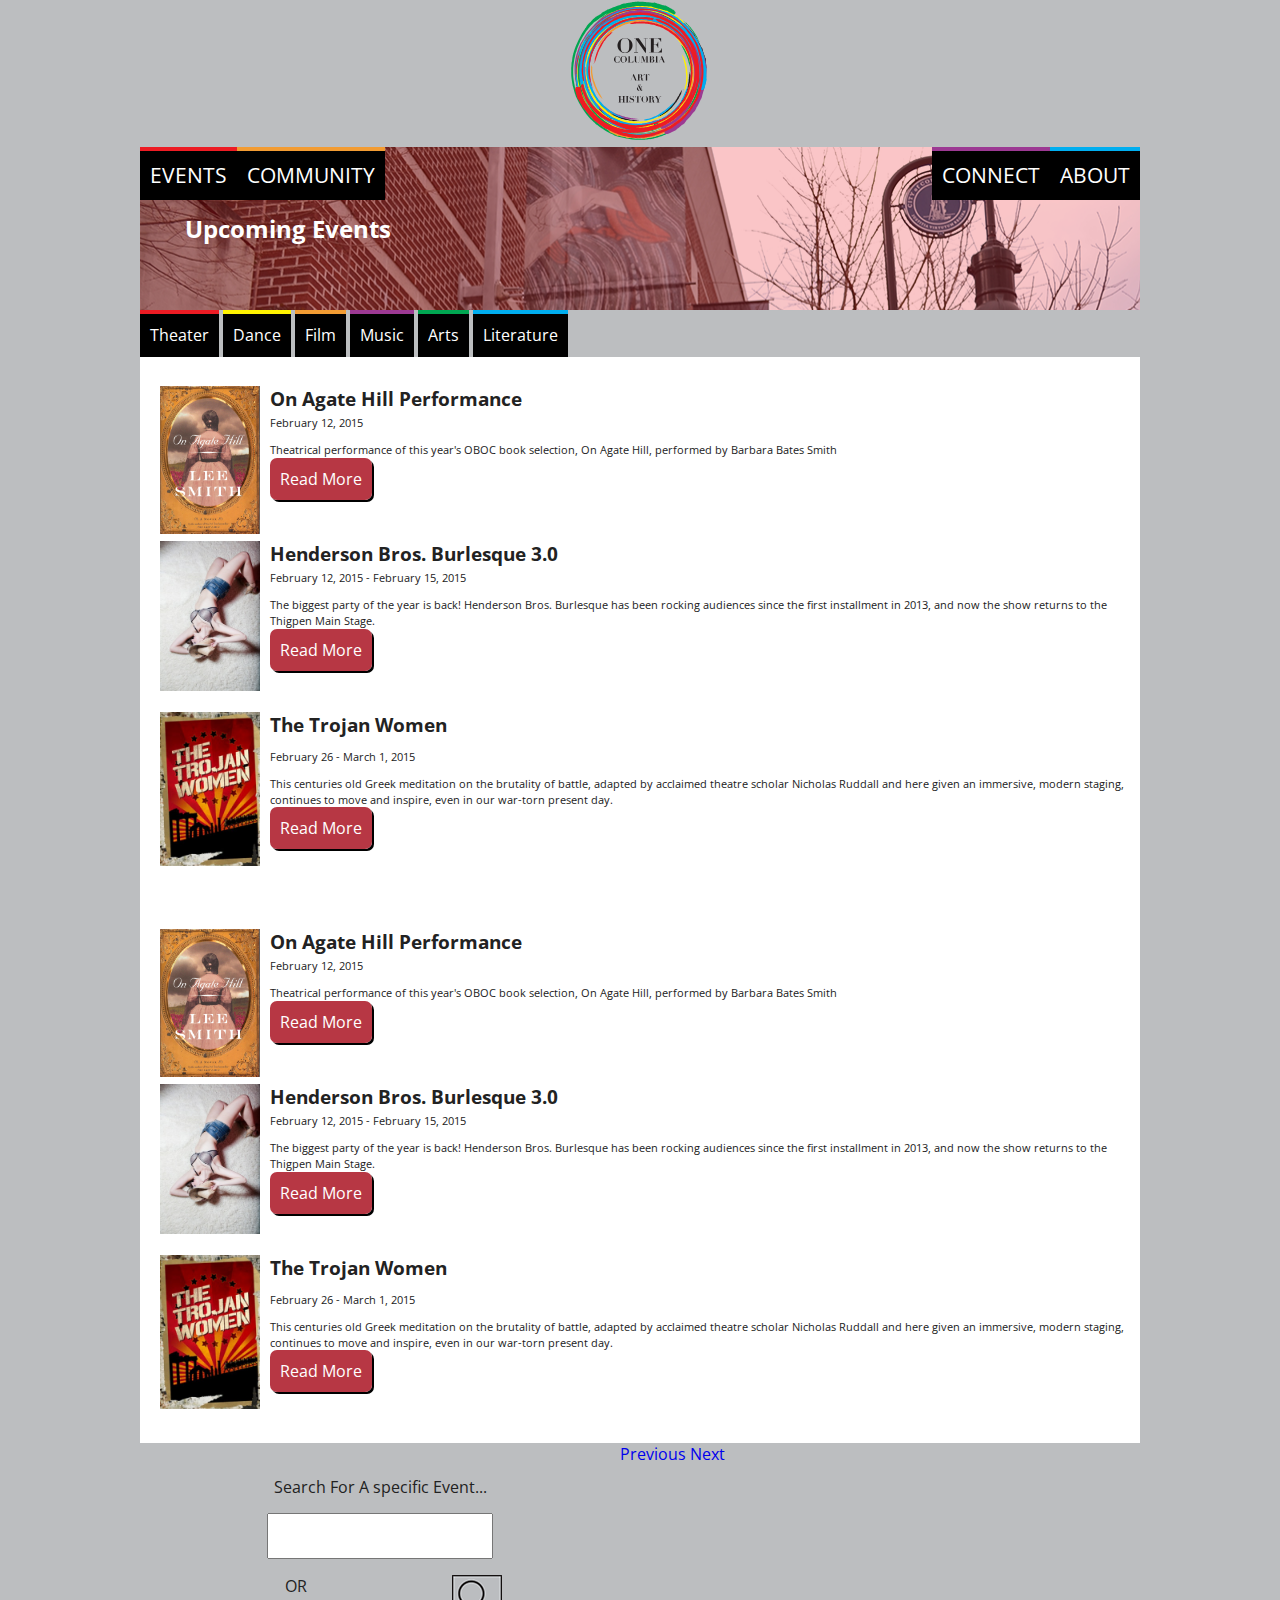
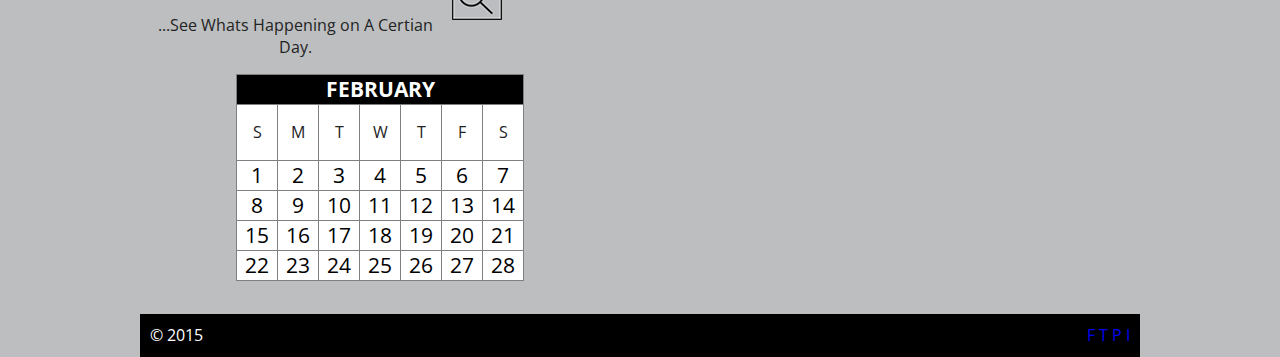
==== events.html @ 357963f2 "Almost finished home page and started event page" ====
<!doctype html>
<html class="no-js" lang="">
    <head>
        <meta charset="utf-8">
        <meta http-equiv="X-UA-Compatible" content="IE=edge">
        <title></title>
        <meta name="description" content="">
        <meta name="viewport" content="width=device-width, initial-scale=1">

        <link rel="apple-touch-icon" href="apple-touch-icon.png">
        <!-- Place favicon.ico in the root directory -->

        <link rel="stylesheet" href="css/normalize.css">
        <link rel="stylesheet" href="css/main.css">
        <link href='http://fonts.googleapis.com/css?family=Open+Sans:700,400' rel='stylesheet' type='text/css'>
        

        <script src="js/vendor/modernizr-2.8.3.min.js"></script>
    </head>
    <body>
        <!--[if lt IE 8]>
            <p class="browserupgrade">You are using an <strong>outdated</strong> browser. Please <a href="http://browsehappy.com/">upgrade your browser</a> to improve your experience.</p>
        <![endif]-->

        <!-- Add your site or application content here -->
                <header>
            
            <h1 class="logo"><a href="index.html">One Columbia Art and History</a></h1>

                <nav class="mainnav">

                    <div> <a href="#" class="menuButton" id="menuButton">MENU</a></div>

                        <ul class="menuHide">
                            
                            <li class="left red top"><a href="events.html">EVENTS</a></li>
                            <li class="left orange top2"><a href="#">COMMUNITY</a></li>
                            <li class="right blue top3"><a href="#">ABOUT</a></li>
                            <li class="right purple top4"><a href="#">CONNECT</a></li>

                        </ul>
                    
                </nav>

        </header>

        <main>

        <div class="eventhead">
            
        <h2>Upcoming Events</h2>
        </div>

        <nav class="upcomingnav">

                            <div> <a href="#" class="menuButton2" id="menuButton2">Search by Categories</a></div>

                                <ul class="menuHide2">
                                    
                                    <li class="red "><a href="#">Theater</a></li>

                                    <li class="yellow"><a href="#">Dance</a></li>

                                    <li class="orange "><a href="#">Film</a></li>

                                    <li class="purple"><a href="#">Music</a></li>

                                    <li class="green"><a href="#">Arts</a></li>

                                    <li class="blue"><a href="#">Literature</a></li>

                                </ul>

                        </nav>


                        <div class="upcomingevents ">

                            <div class="onagate">
                                
                                <img src="img/onagate.jpg">

                                <div>

                                    <h3>On Agate Hill Performance</h3>

                                    <p>February 12, 2015</p>

                                    <p>Theatrical performance of this year's OBOC book selection, 
                                    On Agate Hill, performed by Barbara Bates Smith</p>

                                    <a href="onagate.html" class="button">Read More</a>

                                </div>

                            </div>

                            <div class="henderson">
                                
                                <img src="img/daystilledited_category.jpg">

                                <div>

                                    <h3>Henderson Bros. Burlesque 3.0</h3>

                                    <p>February 12, 2015 - February 15, 2015</p>

                                    <p>The biggest party of the year is back! 
                                    Henderson Bros. Burlesque has been rocking audiences since
                                    the first installment in 2013, and now the show returns to
                                    the Thigpen Main Stage.</p>

                                    <a href="#" class="button">Read More</a>

                                </div>

                            </div>

                            <div class="trojan">
                                
                                <img src="img/tj-poster-200px_category.jpg">

                                <div>

                                    <h3>The Trojan Women</h3>

                                    <p>February 26 - March 1, 2015</p>

                                    <p>This centuries old Greek meditation on the brutality of battle, adapted by acclaimed theatre scholar Nicholas Ruddall and here given an immersive, modern staging, continues to move and inspire, even in our war-torn present day.</p>

                                    <a href="#" class="button">Read More</a>

                                </div>

                            </div>

                        </div>

                        
                        <div class="upcomingevents ">

                            <div class="onagate">
                                
                                <img src="img/onagate.jpg">

                                <div>

                                    <h3>On Agate Hill Performance</h3>

                                    <p>February 12, 2015</p>

                                    <p>Theatrical performance of this year's OBOC book selection, 
                                    On Agate Hill, performed by Barbara Bates Smith</p>

                                    <a href="onagate.html" class="button">Read More</a>

                                </div>

                            </div>

                            <div class="henderson">
                                
                                <img src="img/daystilledited_category.jpg">

                                <div>

                                    <h3>Henderson Bros. Burlesque 3.0</h3>

                                    <p>February 12, 2015 - February 15, 2015</p>

                                    <p>The biggest party of the year is back! 
                                    Henderson Bros. Burlesque has been rocking audiences since
                                    the first installment in 2013, and now the show returns to
                                    the Thigpen Main Stage.</p>

                                    <a href="#" class="button">Read More</a>

                                </div>

                            </div>

                            <div class="trojan">
                                
                                <img src="img/tj-poster-200px_category.jpg">

                                <div>

                                    <h3>The Trojan Women</h3>

                                    <p>February 26 - March 1, 2015</p>

                                    <p>This centuries old Greek meditation on the brutality of battle, adapted by acclaimed theatre scholar Nicholas Ruddall and here given an immersive, modern staging, continues to move and inspire, even in our war-torn present day.</p>

                                    <a href="#" class="button">Read More</a>

                                </div>

                            </div>

                        </div>

        <div class="search">

                        <label for="search">Search For A specific Event...</label> 
                        <br>

                    <div class="bar">
                        
                        <input type="text" id="search" name="search">
                        <p class="sbutton"><a href="#" class="sbutton">Search</a><p>

                    </div> 

                    <p>OR</p>

                    <p>...See Whats Happening on 
                    A Certian Day.</p>

                    <table colspan="7" border="1px">

                        <tr>
                            <th class="month" colspan="7"> FEBRUARY</th>
                        </tr>

                        <tr>
                            <td>
                                <p>S</p>
                            </td>

                            <td>
                                <p>M</p>
                            </td>

                            <td>
                                <p>T</p>
                            </td>

                            <td>
                                <p>W</p>
                            </td>

                            <td>
                                <p>T</p>
                            </td>

                            <td>
                                <p>F</p>
                            </td>

                            <td>
                                <p>S</p>
                            </td>
                        </tr>

                        <tr>
                            <td>
                                <a href="#">1</a>
                            </td>

                            <td>
                                <a href="#">2</a>
                            </td>

                            <td>
                                <a href="#">3</a>
                            </td>

                            <td>
                                <a href="#">4</a>
                            </td>

                            <td>
                                <a href="#">5</a>
                            </td>

                            <td>
                                <a href="#">6</a>
                            </td>

                            <td>
                                <a href="#">7</a>
                            </td>
                        </tr>

                        <tr>
                            <td>
                                <a href="#">8</a>
                            </td>

                            <td>
                                <a href="#">9</a>
                            </td>

                            <td>
                                <a href="#">10</a>
                            </td>

                            <td>
                                <a href="#">11</a>
                            </td>

                            <td>
                                <a href="#">12</a>
                            </td>

                            <td>
                                <a href="#">13</a>
                            </td>

                            <td>
                                <a href="#">14</a>
                            </td>
                        </tr>
                        
                        <tr>
                            <td>
                                <a href="#">15</a>
                            </td>

                            <td>
                                <a href="#">16</a>
                            </td>

                            <td>
                                <a href="#">17</a>
                            </td>

                            <td>
                                <a href="#">18</a>
                            </td>

                            <td>
                                <a href="#">19</a>
                            </td>

                            <td>
                                <a href="#">20</a>
                            </td>

                            <td>
                                <a href="#">21</a>
                            </td>
                        </tr>

                        <tr>
                            <td>
                                <a href="#">22</a>
                            </td>

                            <td>
                                <a href="#">23</a>
                            </td>

                            <td>
                                <a href="#">24</a>
                            </td>

                            <td>
                                <a href="#">25</a>
                            </td>

                            <td>
                                <a href="#">26</a>
                            </td>

                            <td>
                                <a href="#">27</a>
                            </td>

                            <td>
                                <a href="#">28</a>
                            </td>
                        </tr>
                    </table>

                </div>


        <a href="#" class="previous">Previous</a>

        <a href="#" class="next">Next</a>
            


        </main>

         <footer>

            <ul class="social">
                <li><a href="#" class="facebook">F</a></li>
                <li><a href="#" class="twitter">T</a></li>
                <li><a href="#" class="pintrest">P</a></li>
                <li><a href="#" class="instagram">I</a></li>
            </ul>

            <p> &copy; 2015</p>

        </footer>

        <script src="//ajax.googleapis.com/ajax/libs/jquery/1.11.2/jquery.min.js"></script>
        <script>window.jQuery || document.write('<script src="js/vendor/jquery-1.11.2.min.js"><\/script>')</script>
        <script src="js/plugins.js"></script>
        <script src="js/main.js"></script>

    </body>
</html>
---- css/main.css ----
html {
  color: #222;
  font-size: 1em;
  line-height: 1.4;
  background-color: #bcbec0;
  font-family: "Open Sans", Helvetica, Sans-serif;
  max-width: 1000px;
  margin: 0 auto; }

.browserupgrade {
  margin: 0.2em 0;
  background: #ccc;
  color: #000;
  padding: 0.2em 0; }

.clearfix:before,
.clearfix:after {
  content: " ";
  /* 1 */
  display: table;
  /* 2 */ }

.clearfix:after {
  clear: both; }

a {
  text-decoration: none; }

@media (min-width: 620px) {
  .mainnav {
    position: relative; } }
.mainnav div {
  text-align: center; }
  .mainnav div a {
    display: block;
    padding: 10px;
    background-color: #000;
    color: #fff; }
    @media (min-width: 620px) {
      .mainnav div a {
        display: none; } }
.mainnav ul {
  display: none;
  list-style: none;
  margin: 0;
  padding: 0; }
  @media (min-width: 620px) {
    .mainnav ul {
      display: inline !important; } }
@media (min-width: 620px) {
  .mainnav li {
    display: inline-block; } }
.mainnav a {
  text-align: center;
  display: block;
  padding: 10px;
  background-color: #000;
  color: #fff; }
  @media (min-width: 770px) {
    .mainnav a {
      font-size: 1.3em; } }

.upcomingnav div {
  text-align: center; }
  .upcomingnav div a {
    display: block;
    padding: 10px;
    background-color: #000;
    color: #fff; }
    @media (min-width: 848px) {
      .upcomingnav div a {
        display: none; } }
.upcomingnav ul {
  display: none;
  list-style: none;
  margin: 0;
  padding: 0; }
  @media (min-width: 848px) {
    .upcomingnav ul {
      display: inline !important; } }
@media (min-width: 848px) {
  .upcomingnav li {
    display: inline-block; } }
.upcomingnav a {
  text-align: center;
  display: block;
  padding: 10px;
  background-color: #000;
  color: #fff; }

.red {
  border-left: 4px solid #ed1c24; }
  @media (min-width: 848px) {
    .red {
      border-top: 4px solid #ed1c24;
      border-left: none; } }
  .red a:hover {
    background-color: #ed1c24; }

.yellow {
  border-left: 4px solid #fff200; }
  @media (min-width: 848px) {
    .yellow {
      border-top: 4px solid #fff200;
      border-left: none; } }
  .yellow a:hover {
    background-color: #fff200; }

.orange {
  border-left: 4px solid #f29c33; }
  @media (min-width: 848px) {
    .orange {
      border-top: 4px solid #f29c33;
      border-left: none; } }
  .orange a:hover {
    background-color: #f29c33; }

.purple {
  border-left: 4px solid #9c3993; }
  @media (min-width: 848px) {
    .purple {
      border-top: 4px solid #9c3993;
      border-left: none; } }
  .purple a:hover {
    background-color: #9c3993; }

.green {
  border-left: 4px solid #00a651; }
  @media (min-width: 848px) {
    .green {
      border-top: 4px solid #00a651;
      border-left: none; } }
  .green a:hover {
    background-color: #00a651; }

.blue {
  border-left: 4px solid #00aeef; }
  @media (min-width: 848px) {
    .blue {
      border-top: 4px solid #00aeef;
      border-left: none; } }
  .blue a:hover {
    background-color: #00aeef; }

@media (min-width: 620px) {
  .right {
    float: right; } }

@media (min-width: 620px) {
  .left {
    float: left; } }

@media (min-width: 620px) {
  .top {
    border-top: 4px solid #ed1c24;
    border-left: none; } }

@media (min-width: 620px) {
  .top2 {
    border-top: 4px solid #f29c33;
    border-left: none; } }

@media (min-width: 620px) {
  .top3 {
    border-top: 4px solid #00aeef;
    border-left: none; } }

@media (min-width: 620px) {
  .top4 {
    border-top: 4px solid #9c3993;
    border-left: none; } }

header {
  position: relative; }

.logo {
  margin: 0; }
  .logo a {
    width: 50%;
    margin: 0 auto;
    display: block;
    width: 140px;
    height: 147px;
    text-indent: -9999px;
    background: url(../img/Onelogo.png) no-repeat 0 0;
    /* Fallback */
    background-image: linear-gradient(transparent, transparent), url(../img/Onelogo.svg); }

.headimage {
  background-image: url(../img/burninghead.jpg);
  max-width: 100%;
  width: 100%;
  background-repeat: no-repeat;
  background-position: center;
  padding-bottom: 60px;
  position: relative;
  margin: 0 auto;
  clear: both; }
  .headimage img {
    margin-left: 20%;
    margin-right: 20%;
    max-width: 400px; }
    @media (min-width: 620px) {
      .headimage img {
        margin-left: 30%;
        margin-right: 30%; } }
  .headimage h1 {
    color: #fff;
    margin: 0  0 10px 0;
    display: none; }
  .headimage a {
    position: absolute;
    margin: 10px auto;
    bottom: 0;
    left: 0;
    right: 0;
    color: #fff;
    width: 140px;
    padding: 10px;
    background-color: #b73744;
    border-radius: 7px;
    box-shadow: 2px 2px #000; }
    .headimage a:active {
      background-color: #661c1b;
      box-shadow: inset 2px 2px #000; }

.eventhead {
  background-image: url(../img/eventheader.png);
  padding: 45px;
  color: #fff; }

img {
  max-width: 100%; }

@media (min-width: 620px) {
  .upcomingcontent {
    float: right;
    width: 50%;
    margin-right: 10px;
    margin-bottom: 10px; } }
@media (min-width: 848px) {
  .upcomingcontent {
    max-width: 424px; } }
.upcomingcontent h2 {
  text-align: center;
  margin: 0 auto;
  width: 100%;
  margin: 20px 0; }

.upcomingevents {
  background-color: #fff;
  padding: 10px; }
  .upcomingevents img {
    width: 100px;
    float: left;
    margin: 0 10px; }
  .upcomingevents div {
    margin-bottom: 50px; }

.onagate div {
  padding-left: 120px; }
  .onagate div h3 {
    margin-bottom: 0px; }
  .onagate div p {
    margin-top: 3px;
    font-size: .70em; }

.henderson {
  clear: both; }
  .henderson div {
    padding-left: 120px; }
    .henderson div h3 {
      margin-bottom: 0px; }
    .henderson div p {
      margin-top: 3px;
      font-size: .70em; }

.trojan {
  clear: both; }
  .trojan div {
    padding-left: 120px; }
    .trojan div h3 {
      margin-bottom: 0px; }
    .trojan div p {
      margin-bottom: 10px;
      font-size: .70em; }

.search {
  clear: both;
  width: 80%;
  margin: 33px auto;
  text-align: center; }
  .search .bar {
    width: 243px;
    margin: 0 auto; }
  .search .sbutton {
    background-image: url(../img/search.png);
    width: 50px;
    height: 45px;
    text-indent: -9999999px;
    float: right; }
  @media (min-width: 620px) {
    .search {
      float: left;
      width: 48%;
      clear: left; } }
  .search input {
    margin-top: 15px;
    padding: 10px; }

table {
  background-color: #fff;
  margin: 0 auto; }
  table a {
    color: #000;
    padding: 8px; }
    @media (min-width: 770px) {
      table a {
        font-size: 1.3em; } }

.month {
  background-color: #000;
  color: #fff;
  position: relative; }
  @media (min-width: 770px) {
    .month {
      font-size: 1.3em; } }

.button {
  color: #fff;
  width: 140px;
  padding: 10px;
  background-color: #b73744;
  border-radius: 7px;
  box-shadow: 2px 2px #000; }
  .button:active {
    background-color: #661c1b;
    box-shadow: inset 2px 2px #000; }

footer {
  margin: 0 auto;
  background-color: #000;
  color: #fff;
  padding: 10px;
  clear: both; }
  footer p {
    margin: 0 auto;
    width: 100%; }
  footer .social {
    list-style: none;
    margin: 0 auto;
    float: right; }
    footer .social li {
      display: inline; }

/*# sourceMappingURL=main.css.map */
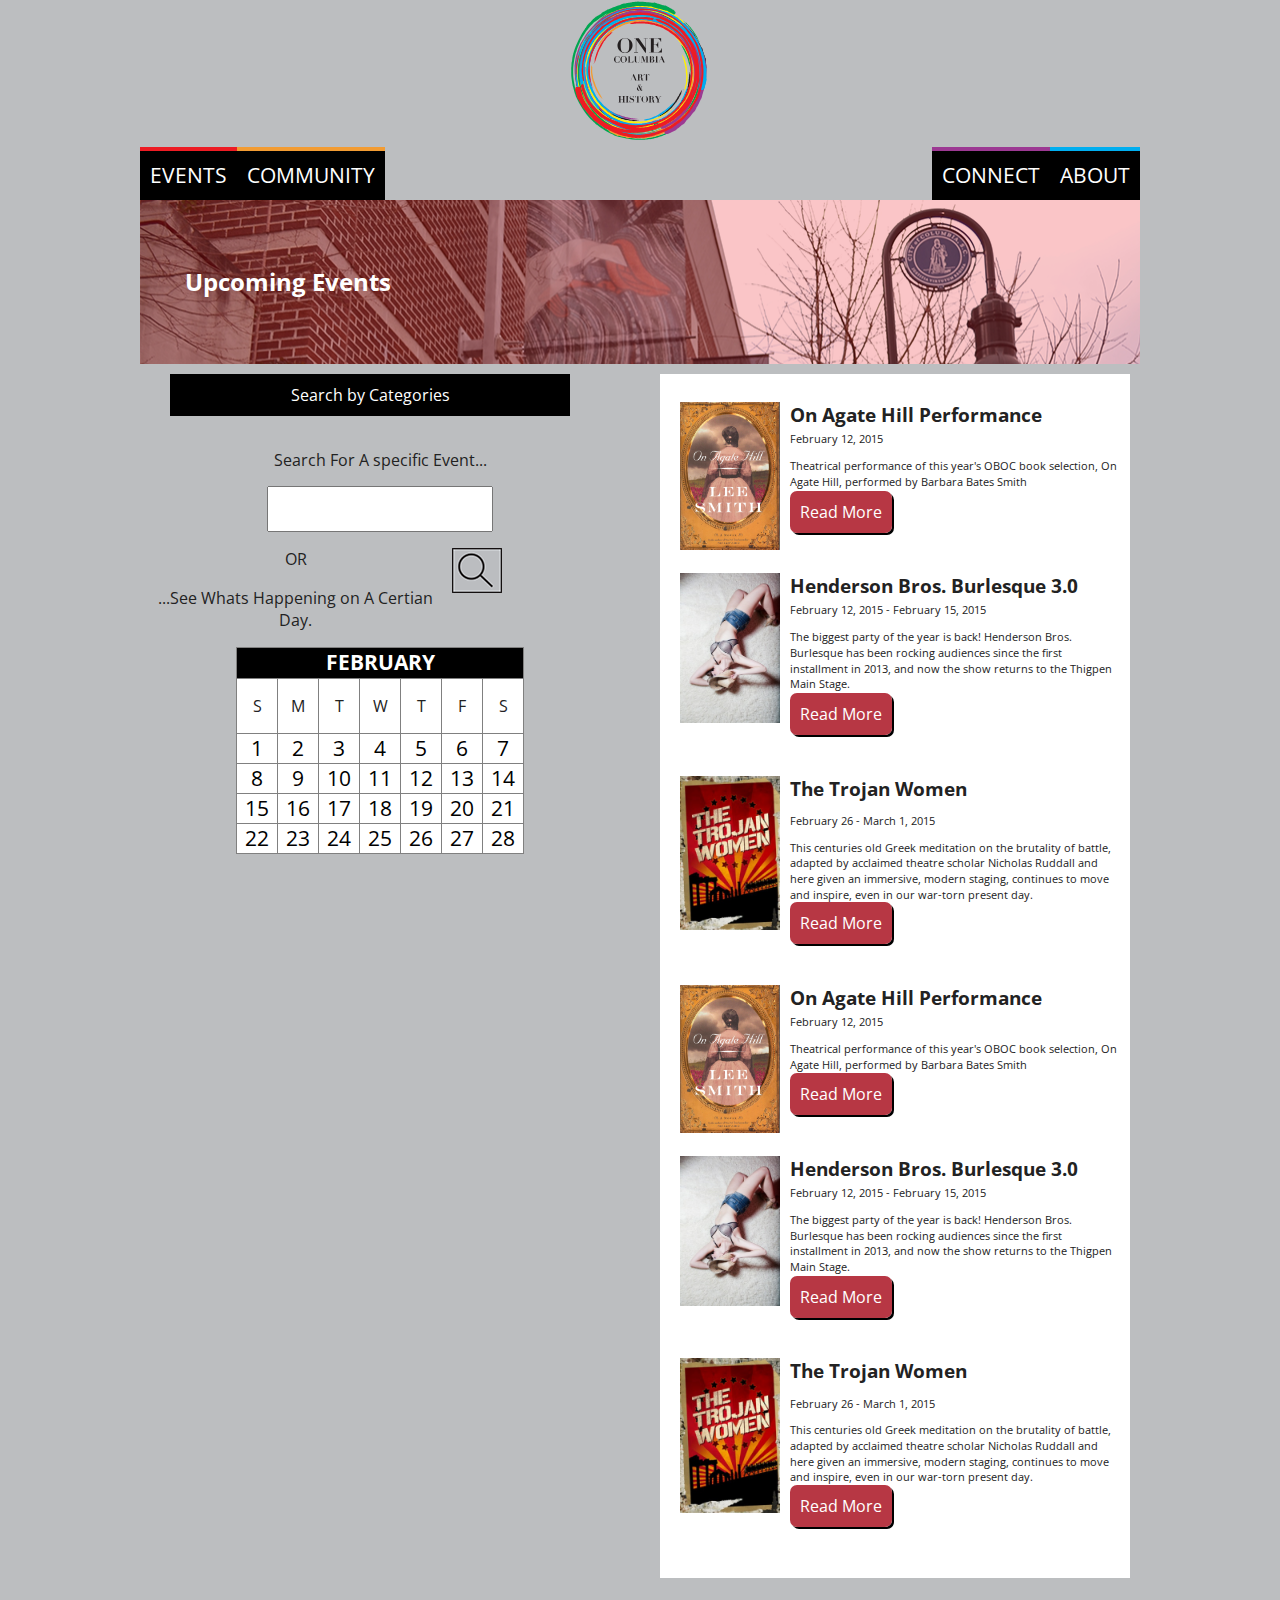
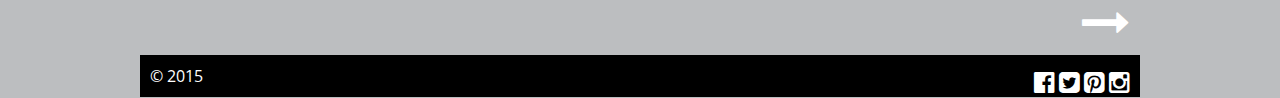
==== commit 027f441c: "Added icons fixed some errors and added event and event list pages" ====
--- a/events.html
+++ b/events.html
@@ -12,6 +12,7 @@
 
         <link rel="stylesheet" href="css/normalize.css">
         <link rel="stylesheet" href="css/main.css">
+         <link rel="stylesheet" href="css/font-awesome.min.css">
         <link href='http://fonts.googleapis.com/css?family=Open+Sans:700,400' rel='stylesheet' type='text/css'>
         
 
@@ -51,30 +52,30 @@
         <h2>Upcoming Events</h2>
         </div>
 
-        <nav class="upcomingnav">
+        <nav class="eventnav">
 
                             <div> <a href="#" class="menuButton2" id="menuButton2">Search by Categories</a></div>
 
                                 <ul class="menuHide2">
                                     
-                                    <li class="red "><a href="#">Theater</a></li>
-
-                                    <li class="yellow"><a href="#">Dance</a></li>
-
-                                    <li class="orange "><a href="#">Film</a></li>
-
-                                    <li class="purple"><a href="#">Music</a></li>
-
-                                    <li class="green"><a href="#">Arts</a></li>
-
-                                    <li class="blue"><a href="#">Literature</a></li>
+                                    <li class="red2 "><a href="#">Theater</a></li>
+
+                                    <li class="yellow2"><a href="#">Dance</a></li>
+
+                                    <li class="orange2 "><a href="#">Film</a></li>
+
+                                    <li class="purple2"><a href="#">Music</a></li>
+
+                                    <li class="green2"><a href="#">Arts</a></li>
+
+                                    <li class="blue2"><a href="#">Literature</a></li>
 
                                 </ul>
 
                         </nav>
 
 
-                        <div class="upcomingevents ">
+                        <div class="upcomingevents eventlist">
 
                             <div class="onagate">
                                 
@@ -134,11 +135,6 @@
 
                             </div>
 
-                        </div>
-
-                        
-                        <div class="upcomingevents ">
-
                             <div class="onagate">
                                 
                                 <img src="img/onagate.jpg">
@@ -375,22 +371,19 @@
 
                 </div>
 
-
-        <a href="#" class="previous">Previous</a>
-
-        <a href="#" class="next">Next</a>
-            
-
+            <div class="pagenav">
+                <a href="#" class="next"><i class="fa fa-long-arrow-right"></i></a>
+            </div>
 
         </main>
 
          <footer>
 
             <ul class="social">
-                <li><a href="#" class="facebook">F</a></li>
-                <li><a href="#" class="twitter">T</a></li>
-                <li><a href="#" class="pintrest">P</a></li>
-                <li><a href="#" class="instagram">I</a></li>
+                <li><a href="#" class="facebook"><i class="fa fa-facebook-official"></i></a></li>
+                <li><a href="#" class="twitter"><i class="fa fa-twitter-square"></i></a></li>
+                <li><a href="#" class="pintrest"><i class="fa fa-pinterest-square"></i></a></li>
+                <li><a href="#" class="instagram"><i class="fa fa-instagram"></i></a></li>
             </ul>
 
             <p> &copy; 2015</p>
--- a/css/main.css
+++ b/css/main.css
@@ -56,7 +56,7 @@
   padding: 10px;
   background-color: #000;
   color: #fff; }
-  @media (min-width: 770px) {
+  @media (min-width: 620px) {
     .mainnav a {
       font-size: 1.3em; } }
 
@@ -80,7 +80,11 @@
       display: inline !important; } }
 @media (min-width: 848px) {
   .upcomingnav li {
-    display: inline-block; } }
+    display: block;
+    float: left; } }
+@media (min-width: 848px) {
+  .upcomingnav li a {
+    padding-left: 13.5px; } }
 .upcomingnav a {
   text-align: center;
   display: block;
@@ -88,6 +92,31 @@
   background-color: #000;
   color: #fff; }
 
+@media (min-width: 620px) {
+  .eventnav {
+    width: 40%;
+    margin-left: 3%;
+    margin-top: 10px;
+    float: left; } }
+.eventnav div {
+  text-align: center; }
+  .eventnav div a {
+    display: block;
+    padding: 10px;
+    background-color: #000;
+    color: #fff; }
+.eventnav ul {
+  display: none;
+  list-style: none;
+  margin: 0;
+  padding: 0; }
+.eventnav a {
+  text-align: center;
+  display: block;
+  padding: 10px;
+  background-color: #000;
+  color: #fff; }
+
 .red {
   border-left: 4px solid #ed1c24; }
   @media (min-width: 848px) {
@@ -140,6 +169,36 @@
       border-top: 4px solid #00aeef;
       border-left: none; } }
   .blue a:hover {
+    background-color: #00aeef; }
+
+.red2 {
+  border-left: 4px solid #ed1c24; }
+  .red2 a:hover {
+    background-color: #ed1c24; }
+
+.yellow2 {
+  border-left: 4px solid #fff200; }
+  .yellow2 a:hover {
+    background-color: #fff200; }
+
+.orange2 {
+  border-left: 4px solid #f29c33; }
+  .orange2 a:hover {
+    background-color: #f29c33; }
+
+.purple2 {
+  border-left: 4px solid #9c3993; }
+  .purple2 a:hover {
+    background-color: #9c3993; }
+
+.green2 {
+  border-left: 4px solid #00a651; }
+  .green2 a:hover {
+    background-color: #00a651; }
+
+.blue2 {
+  border-left: 4px solid #00aeef; }
+  .blue2 a:hover {
     background-color: #00aeef; }
 
 @media (min-width: 620px) {
@@ -227,7 +286,8 @@
 .eventhead {
   background-image: url(../img/eventheader.png);
   padding: 45px;
-  color: #fff; }
+  color: #fff;
+  clear: both; }
 
 img {
   max-width: 100%; }
@@ -249,7 +309,8 @@
 
 .upcomingevents {
   background-color: #fff;
-  padding: 10px; }
+  padding: 10px;
+  clear: both; }
   .upcomingevents img {
     width: 100px;
     float: left;
@@ -284,6 +345,13 @@
     .trojan div p {
       margin-bottom: 10px;
       font-size: .70em; }
+
+@media (min-width: 620px) {
+  .eventlist {
+    float: right;
+    width: 45%;
+    margin: 10px;
+    clear: none; } }
 
 .search {
   clear: both;
@@ -337,6 +405,42 @@
     background-color: #661c1b;
     box-shadow: inset 2px 2px #000; }
 
+.next {
+  float: right;
+  margin-right: 10px;
+  font-size: 3em;
+  color: #fff; }
+
+.pagenav {
+  clear: both; }
+
+.onagateevent {
+  width: 90%;
+  margin: 20px auto; }
+  @media (min-width: 620px) {
+    .onagateevent img {
+      float: left;
+      width: 45%;
+      margin-top: 20px;
+      margin-bottom: 20px;
+      clear: both;
+      max-width: 324px; } }
+  .onagateevent h1 {
+    margin-bottom: 0;
+    text-align: center; }
+  .onagateevent .date {
+    font-weight: bold;
+    margin-top: 0;
+    text-align: center; }
+  @media (min-width: 620px) {
+    .onagateevent .aboutevent {
+      float: right;
+      width: 45%;
+      margin-bottom: 20px; } }
+
+span {
+  font-weight: bold; }
+
 footer {
   margin: 0 auto;
   background-color: #000;
@@ -352,5 +456,8 @@
     float: right; }
     footer .social li {
       display: inline; }
+    footer .social a {
+      font-size: 1.5em;
+      color: #fff; }
 
 /*# sourceMappingURL=main.css.map */
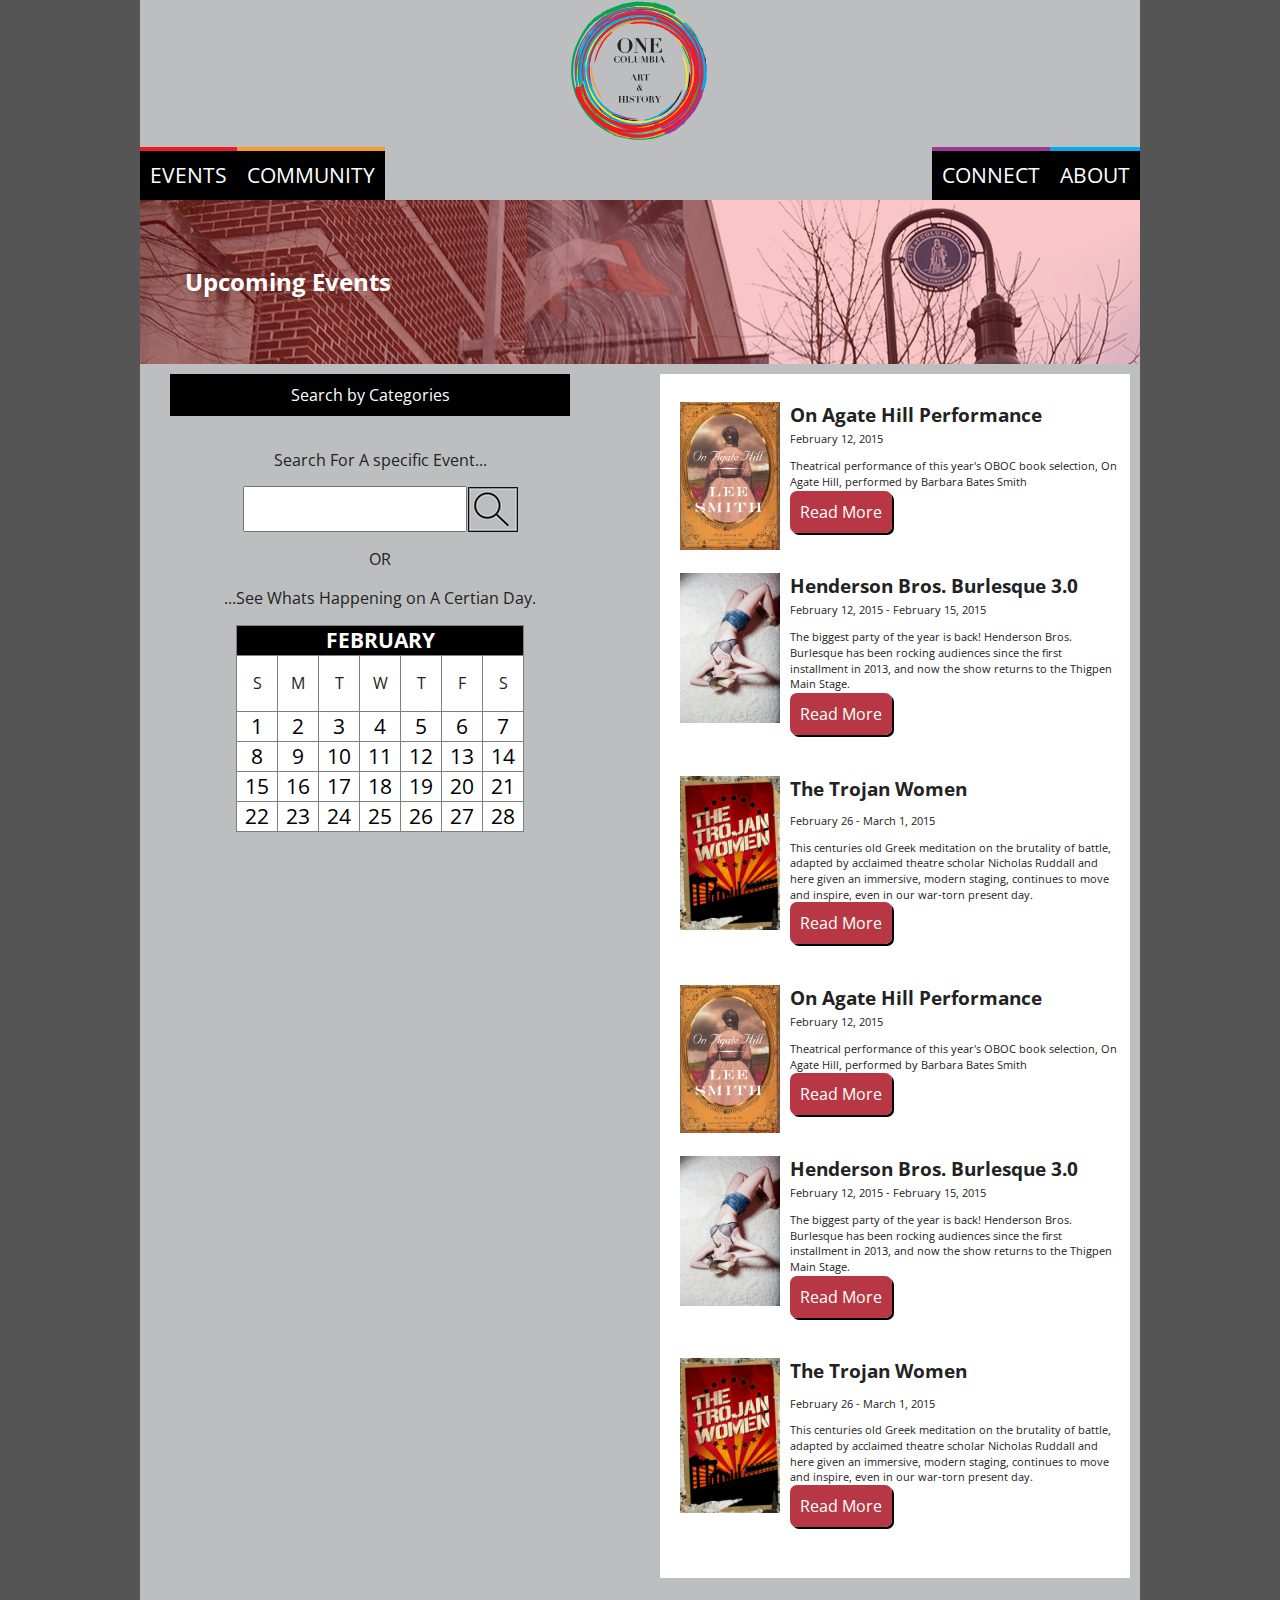
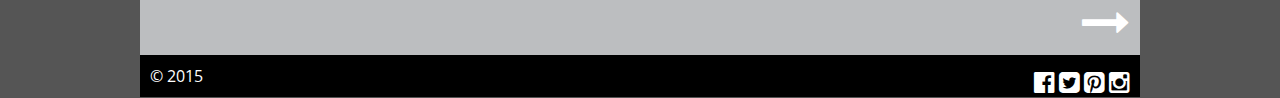
==== commit d693de16: "fixed the search bar error" ====
--- a/events.html
+++ b/events.html
@@ -3,7 +3,7 @@
     <head>
         <meta charset="utf-8">
         <meta http-equiv="X-UA-Compatible" content="IE=edge">
-        <title></title>
+        <title>Events</title>
         <meta name="description" content="">
         <meta name="viewport" content="width=device-width, initial-scale=1">
 
--- a/css/main.css
+++ b/css/main.css
@@ -1,8 +1,11 @@
+* {
+  box-size: border-box; }
+
 html {
   color: #222;
   font-size: 1em;
   line-height: 1.4;
-  background-color: #bcbec0;
+  background-color: #555;
   font-family: "Open Sans", Helvetica, Sans-serif;
   max-width: 1000px;
   margin: 0 auto; }
@@ -230,7 +233,8 @@
     border-left: none; } }
 
 header {
-  position: relative; }
+  position: relative;
+  background-color: #bcbec0; }
 
 .logo {
   margin: 0; }
@@ -245,8 +249,11 @@
     /* Fallback */
     background-image: linear-gradient(transparent, transparent), url(../img/Onelogo.svg); }
 
+body {
+  background-color: #bcbec0; }
+
 .headimage {
-  background-image: url(../img/burninghead.jpg);
+  background-image: url(../img/burninghead.png);
   max-width: 100%;
   width: 100%;
   background-repeat: no-repeat;
@@ -359,7 +366,7 @@
   margin: 33px auto;
   text-align: center; }
   .search .bar {
-    width: 243px;
+    width: 276px;
     margin: 0 auto; }
   .search .sbutton {
     background-image: url(../img/search.png);
@@ -374,7 +381,8 @@
       clear: left; } }
   .search input {
     margin-top: 15px;
-    padding: 10px; }
+    padding: 10px;
+    width: 200px; }
 
 table {
   background-color: #fff;
@@ -401,6 +409,8 @@
   background-color: #b73744;
   border-radius: 7px;
   box-shadow: 2px 2px #000; }
+  .button:hover {
+    color: #000; }
   .button:active {
     background-color: #661c1b;
     box-shadow: inset 2px 2px #000; }
